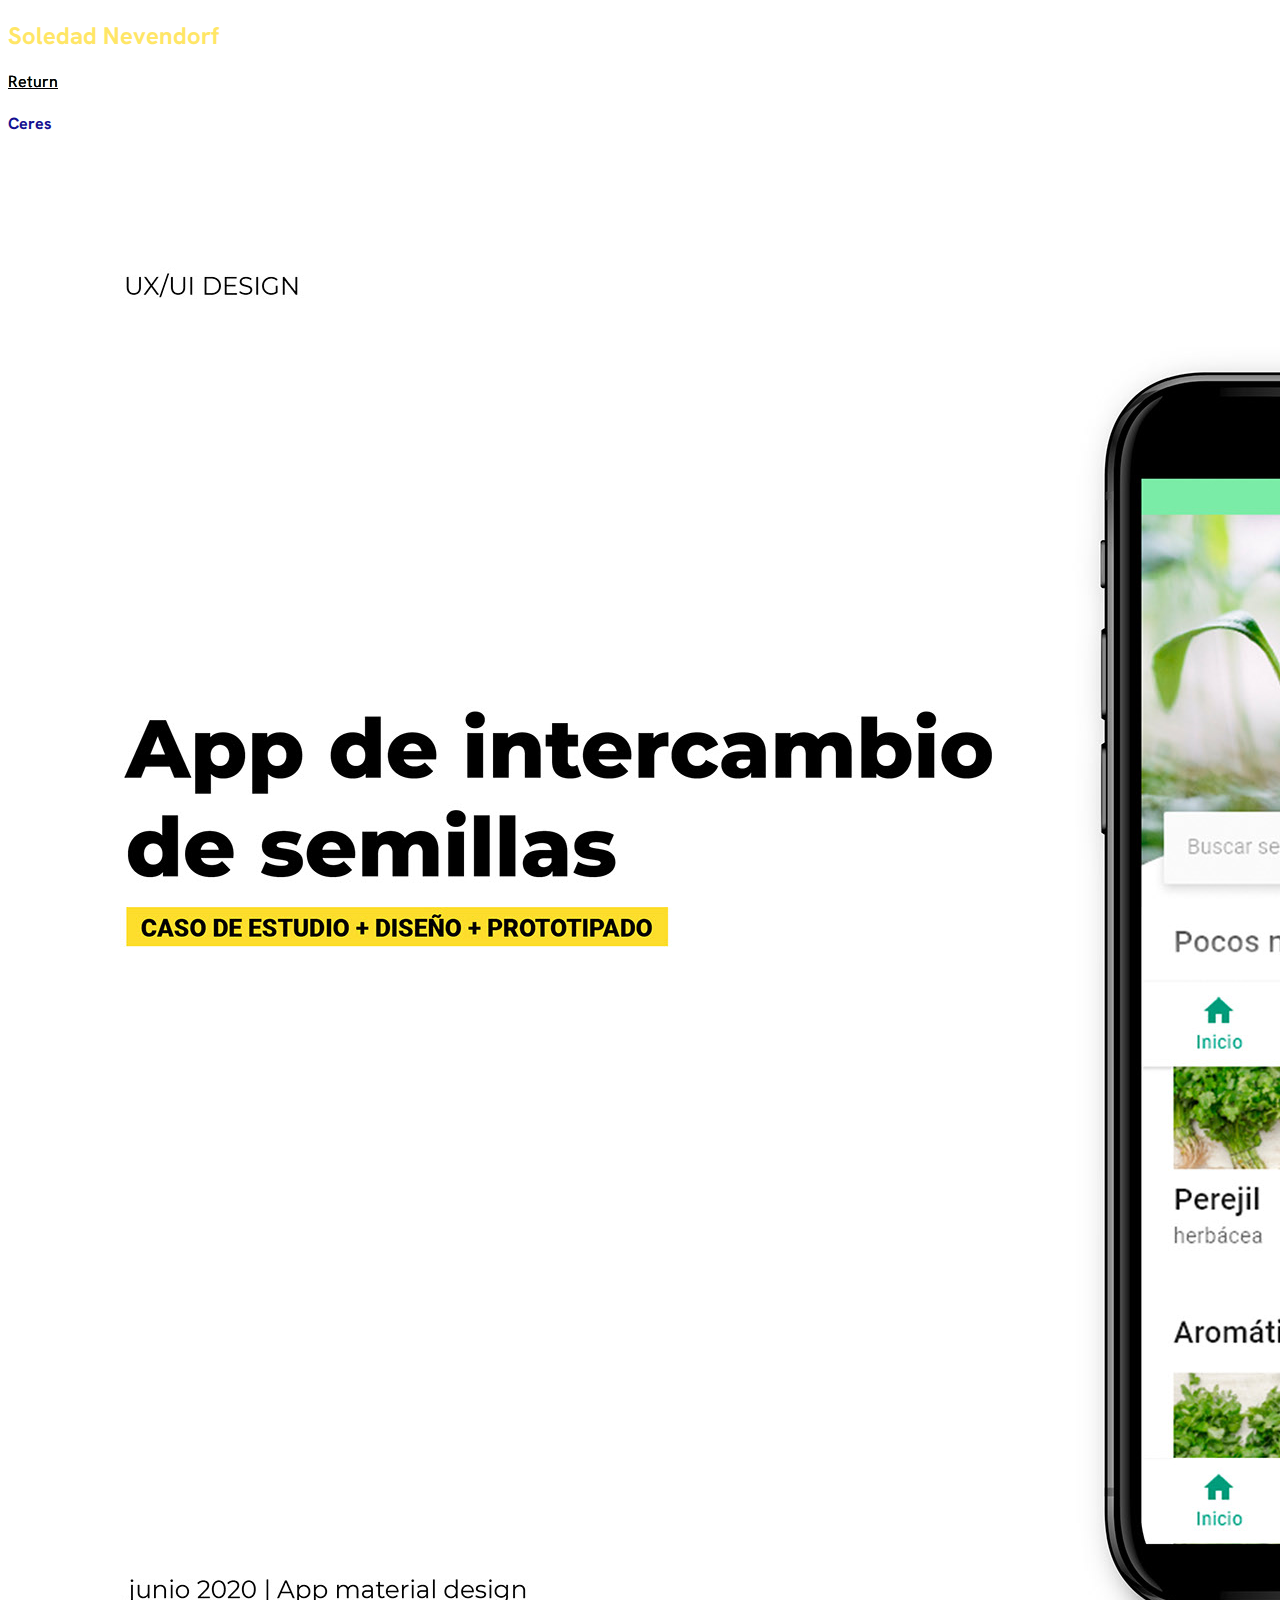
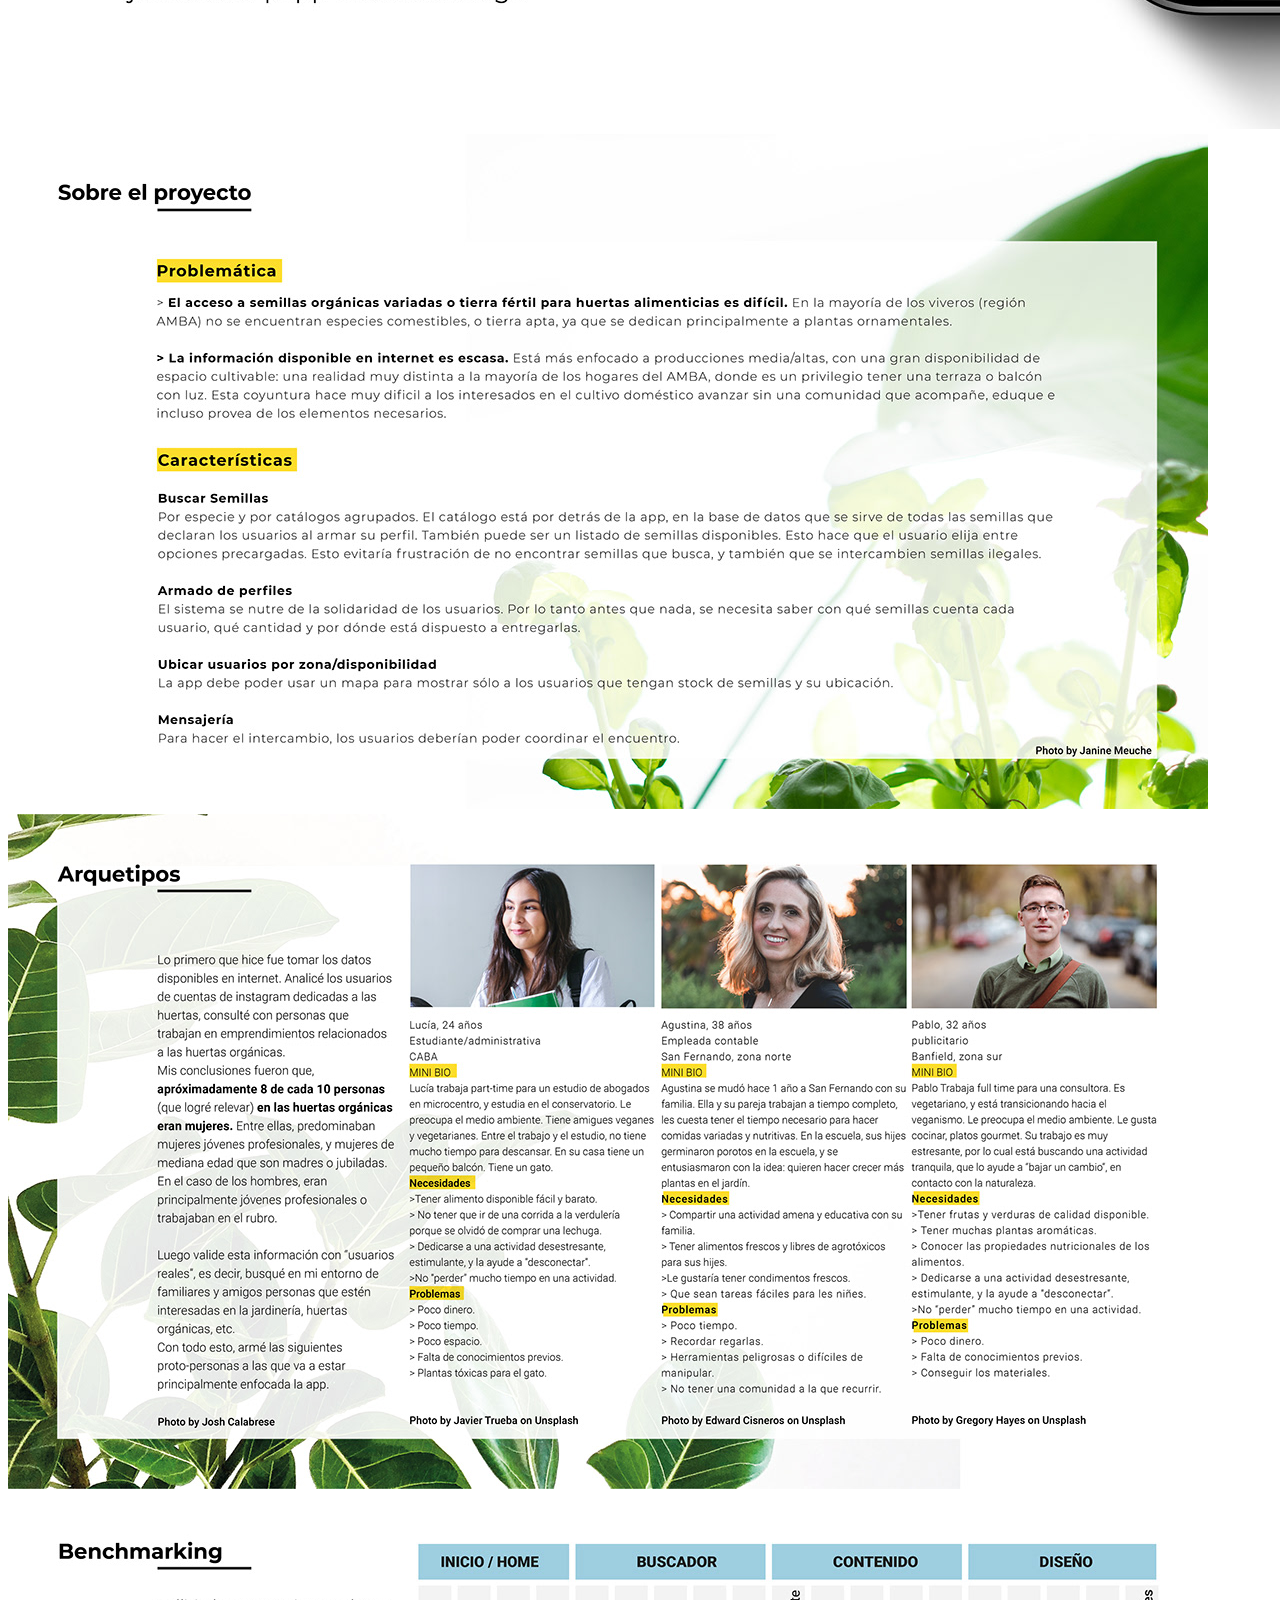
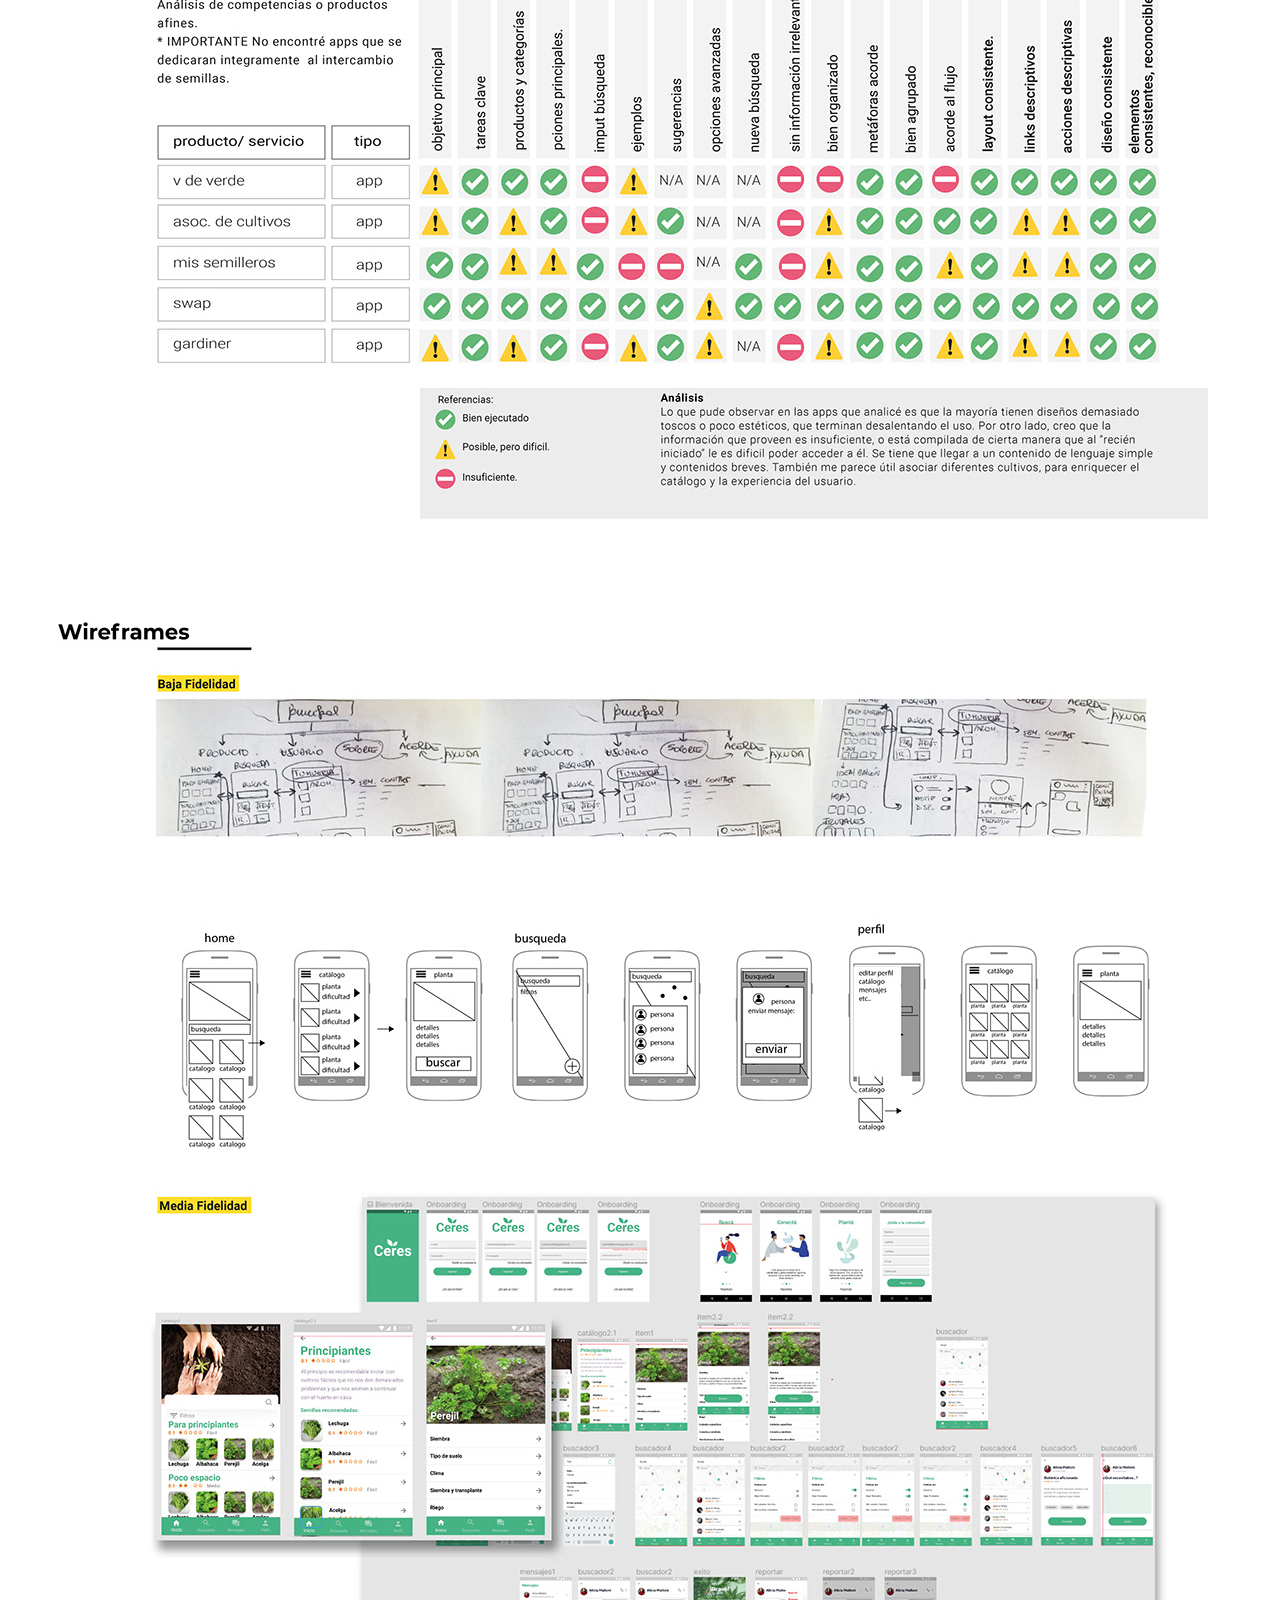
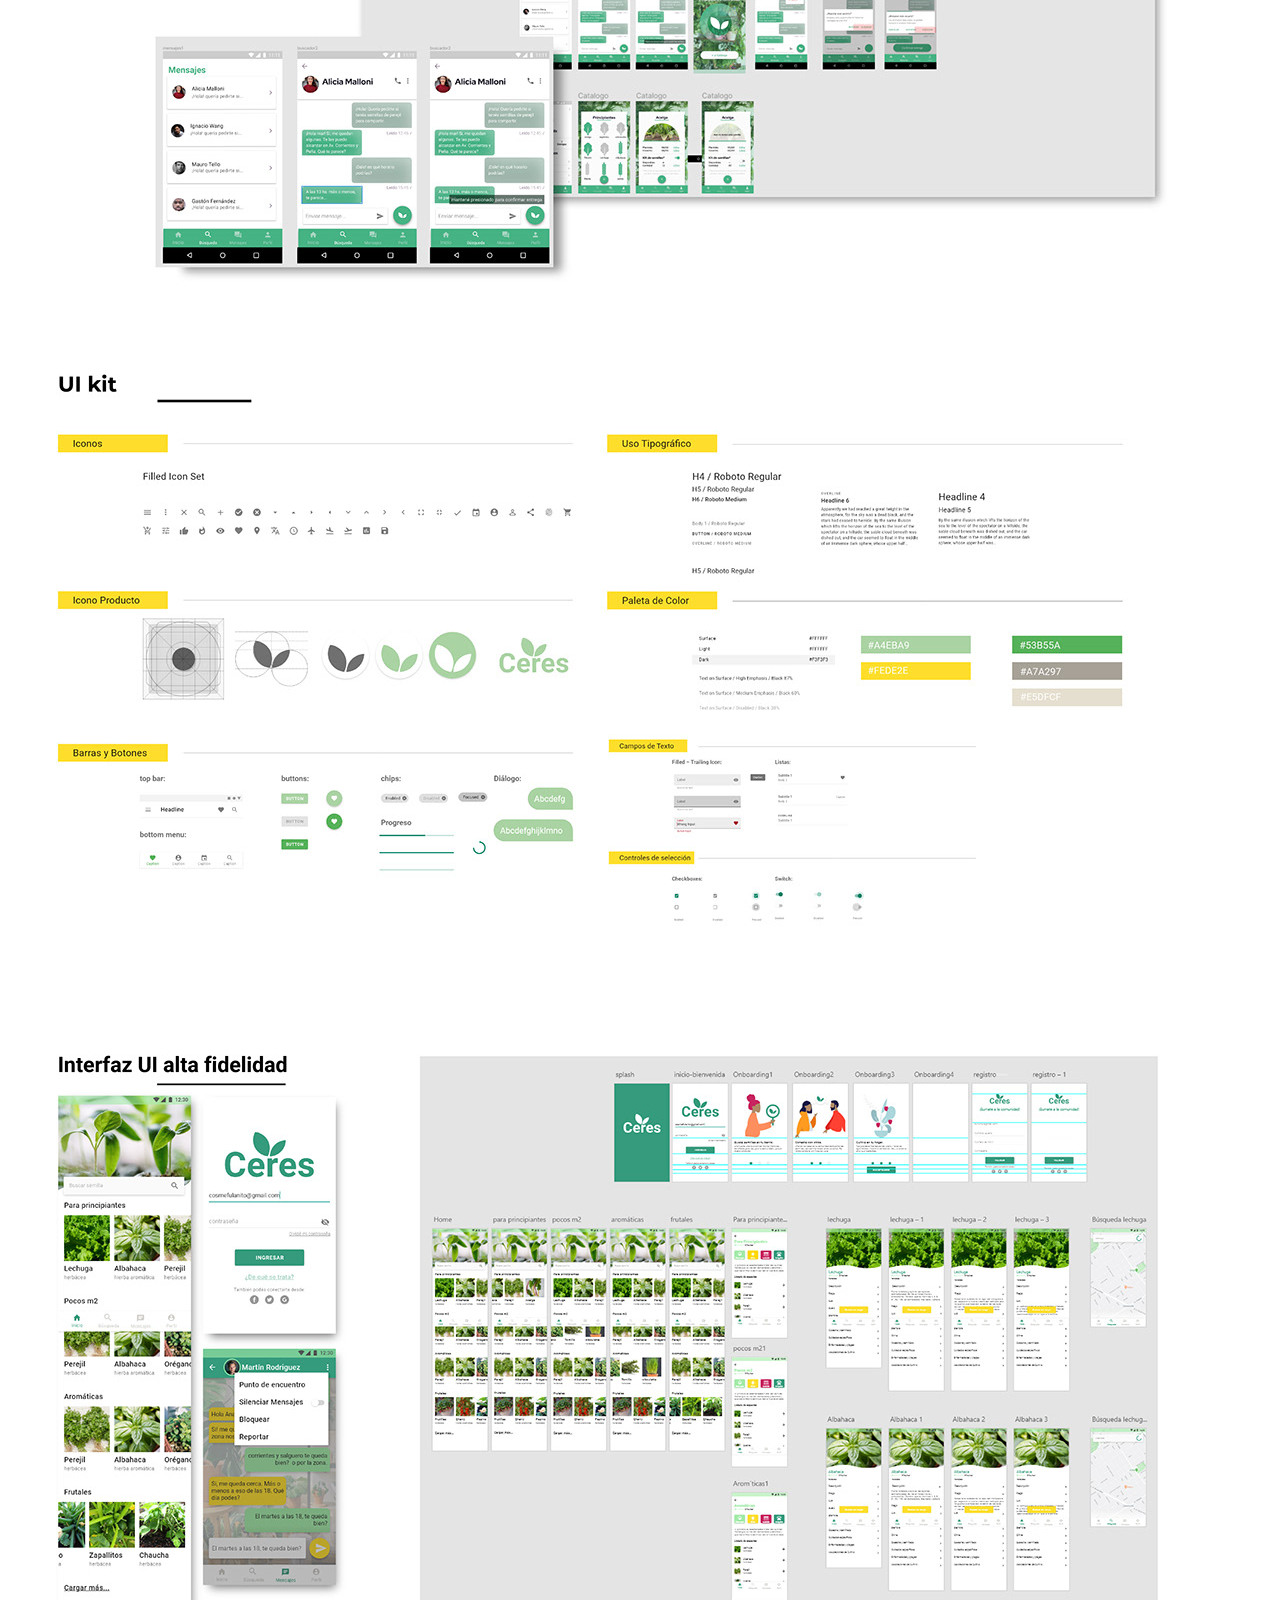
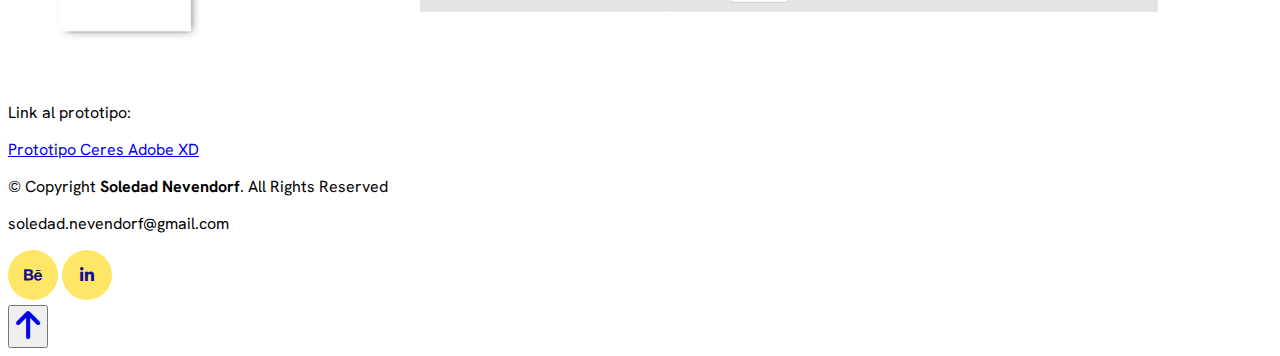
==== pages/ceres.html @ 4e031627 "ceres+" ====
<!doctype html>
<html lang="en">
  <head>
    <meta charset="utf-8">
    <meta name="viewport" content="width=device-width, initial-scale=1">
    <title>Soledad Nevendorf</title>
    <link rel="icon" type="image/x-icon" href="../assets/icons/bunny.ico">
    <link href="https://cdn.jsdelivr.net/npm/bootstrap@5.3.0-alpha1/dist/css/bootstrap.min.css" rel="stylesheet" integrity="sha384-GLhlTQ8iRABdZLl6O3oVMWSktQOp6b7In1Zl3/Jr59b6EGGoI1aFkw7cmDA6j6gD" crossorigin="anonymous">
    <!-- style -->
    <link rel="stylesheet" href="../assets/style.css">
    <!-- Google Fonts -->
    <link rel="preconnect" href="https://fonts.googleapis.com">
    <link rel="preconnect" href="https://fonts.gstatic.com" crossorigin>
    <link href="https://fonts.googleapis.com/css2?family=Hanken+Grotesk:wght@100;300;700&display=swap" rel="stylesheet">
    <!-- FA -->
    <link rel="stylesheet" href="https://cdnjs.cloudflare.com/ajax/libs/font-awesome/6.2.1/css/all.min.css">
  </head>
  <body>
<!-- hero -->
<section id="hero_pages">
    <div class="container-fluid">
        <div class="container py-5">
            <h2 class="display-5 mt-5">Soledad Nevendorf</h2>
            <a class="nav-link" href="../index.html">Return</a>
        </div> 
    </div>
</section>
<!-- end hero -->

<!-- main -->
<section>
    <div class="container my-5">
        <h4 class="display-1 blue my-5">Ceres</h4>
        <img src="assets_pages/ceres_1.jpg" alt="" class="img-fluid mb-3">
        <img src="assets_pages/ceres_2.jpg" alt="" class="img-fluid mb-3">
        <img src="assets_pages/ceres_3.jpg" alt="" class="img-fluid mb-3">
        <img src="assets_pages/ceres_4.jpg" alt="" class="img-fluid mb-3">
        <img src="assets_pages/ceres_5.jpg" alt="" class="img-fluid mb-3">
        <img src="assets_pages/ceres_6.jpg" alt="" class="img-fluid mb-3">
        <img src="assets_pages/ceres_7.jpg" alt="" class="img-fluid mb-3">
        <div class="text-center">
            <p class="lead">Link al prototipo:</p>
            <p><a href="https://xd.adobe.com/view/82bc099b-4fcf-4cae-6694-26f871c69454-f48d/?fullscreen">Prototipo Ceres Adobe XD</a></p>
        </div>
    </div>
</section>
<!-- end main -->
<!-- ############### footer ############### -->
<footer>
    <div class="container">
        <div class="row align-items-center">
            <div class="col-sm-6">
                <p>© Copyright <strong>Soledad Nevendorf</strong>. All Rights Reserved</p>
                <p>soledad.nevendorf@gmail.com</p>
            </div>

            <div class="col-sm-6 social-media text-md-end">
                <a href="#" target="_blank"><span><i class="fa-brands fa-behance"></i></span></a>
                <a href="#" target="_blank"><span><i class="fa-brands fa-linkedin-in"></i></span></a>
            </div>
        </div>
        <div class="text-center">
            <button class="btn"><a href="#hero_pages"><i class="fa-solid fa-arrow-up"></i></a></button>
        </div>

    </div>
</footer>
    <script src="https://cdn.jsdelivr.net/npm/bootstrap@5.3.0-alpha1/dist/js/bootstrap.bundle.min.js" integrity="sha384-w76AqPfDkMBDXo30jS1Sgez6pr3x5MlQ1ZAGC+nuZB+EYdgRZgiwxhTBTkF7CXvN" crossorigin="anonymous"></script>
  </body>
</html>
---- assets/style.css ----
/* google fonts */

  @import url('https://fonts.googleapis.com/css2?family=Hanken+Grotesk:wght@100;300;700&display=swap');

/* colors */

:root{
    --blue: #140F91;
    --light_blue: #4943DE;
    --yellow: #FFE666;
    --light_brown: #917E1D;
    --black: #000;
    --gray: #a9a9a9;
}

body{
    font-family: 'Hanken Grotesk', sans-serif;
    font-size: 16px;
}

h1,h2, h3,h4,h5{
  font-family: 'Hanken Grotesk', sans-serif;
  font-weight: 700 !important;
}

.small.muted{
  color: var(--gray);
}

#hero h1{
    color: var(--blue);
}

header a span{
 color: var(--blue);
 font-weight: 700;
}

header a.nav-link{
    color: var(--black);
}

/* line effect */

header a.nav-link, #hero_pages a.nav-link{
    background-image: linear-gradient(
      to right,
      var(--black),
      var(--black) 50%,
      #000 50%
    );
    background-size: 200% 100%;
    background-position: -100%;
    display: inline-block;
    position: relative;
    -webkit-background-clip: text;
    -webkit-text-fill-color: var(--black);
    transition: all 0.3s ease-in-out;
  }
  
header a.nav-link:before, #hero_pages a.nav-link:before {
    content: '';
    background: var(--light_blue);
    display: block;
    position: absolute;
    bottom: -3px;
    left: 0;
    width: 0;
    height: 2px;
    transition: all 0.3s ease-in-out;
  }
  
header  a.nav-link:hover, #hero_pages a.nav-link:hover {
  color: var(--light_blue);
  -webkit-text-fill-color: var(--light_blue);
  background-position: 0;
  }
  
header  a.nav-link:hover::before, #hero_pages a.nav-link:hover::before {
    width:100%;
  }

 header a.nav-link.active{
    background-color: transparent !important;
    background-position: 0;
  }

header  a.nav-link.active::before{
    width:100%;
  }

header  a.nav-link.muted::before{
width: 0%;
  }

  .modal-dialog{
    max-width: 90%;
    max-height: 90%;
  }

  .modal-social a{
    display: inline-block;
    width: 40px;
    height: 40px;
    border-radius: 50%;
    background: var(--yellow);
    position: relative;
    text-align: center;
    color: var(--blue);
  }


.modal-footer{
  justify-content: center !important;
  border-top: none;
}

.modal-btn.btn{
  font-size: 1.25em;
  border-radius: 25px;
  padding-left: 1.25em;
  padding-right: 1.25em;
  font-weight: 700;
  color: var(--blue);
  background-color: var(--yellow);
}

.modal-btn.btn:hover{
  color: var(--yellow);
  background-color: var(--blue);
}

.modal-header{
  border-bottom: none;
}

/* ############################### main #################################### */

  .card{
    border: none !important;
    overflow-y: hidden !important;
    overflow-x: hidden !important;
    border-radius: 0 !important;
  }

  .card a.item-wrap{
    display: block;
    position: relative;
    overflow: hidden;
  }

  .card:hover{
    overflow: hidden !important;
  }

  a.item-wrap:hover img{
   transform: scale(1.05);
   transition: 0.3s all ease;
  }

  a.item-wrap .info{
    position: absolute;
    top: 50%;
    width: 100%;
    text-align: center;
    z-index: 3;
    transform: translateY(-50%);
    color: var(--yellow);
    opacity: 0;
    visibility: hidden;
    margin-top: 20px;
    transition: 0.3s all ease;
  }

  .info h3{
    font-weight: 700 !important;
  }

  .info p{
    font-weight: 300 !important;
  }

  a.item-wrap::after{
        z-index: 2;
        position: absolute;
        content: "";
        top: 0;
        left: 0;
        right: 0;
        bottom: 0;
        background: rgba(20, 15, 145, 0.7);
        visibility: hidden;
        opacity: 0;
        transition: 0.3s all ease-in-out;
  }

  a.item-wrap:hover::after{
    visibility: visible;
    opacity: 1;
  }

  a.item-wrap:hover .info{
    visibility: visible;
    opacity: 1;
    transform: translateY(-3px);
  }

  a.item-wrap img{
    width: 100%;
		height: 100%;
		object-fit: cover;
  }

  .project_desc{
    text-transform:uppercase;
    letter-spacing: .2em;

  }

  /* footer */

  .blue{
    color: var(--blue);
  }

  .social-media a{
    display: inline-block;
    width: 50px;
    height: 50px;
    border-radius: 50%;
    background: var(--yellow);
    position: relative;
    text-align: center;
    color: var(--blue);
}

.social-media a:hover,
.modal-social a:hover{
  color: var(--yellow);
  background-color: var(--blue);
}

.social-media a span,
.modal-social a span {
  display: inline-block;
  left: 50%;
  position: absolute;
  top: 50%;
  transform: translate(-50%, -50%);
}

  /* ############################ PAGES #################################3 */

  #hero_pages h2{
    font-family: 'Hanken Grotesk', sans-serif;
    font-weight: 700 !important;
    color: var(--yellow);
  }

  button.btn{
    font-size: 2em;
    color: var(--light_blue);
    transition: all .3s ease;
  }

  button.btn:hover{
    color: var(--blue);
    transform: scale(1.1);
  }

  /* ############################ BREAKPOINTS #################################3 */

  /* Extra small devices (phones, 600px and down) */
@media only screen and (max-width: 600px) {}

/* Small devices (portrait tablets and large phones, 600px and up) */
@media only screen and (min-width: 600px) {}

/* Medium devices (landscape tablets, 768px and up) */
@media only screen and (min-width: 768px) {}

/* Large devices (laptops/desktops, 992px and up) */
@media only screen and (min-width: 992px) {}

/* Extra large devices (large laptops and desktops, 1200px and up) */
@media only screen and (min-width: 1200px) {}
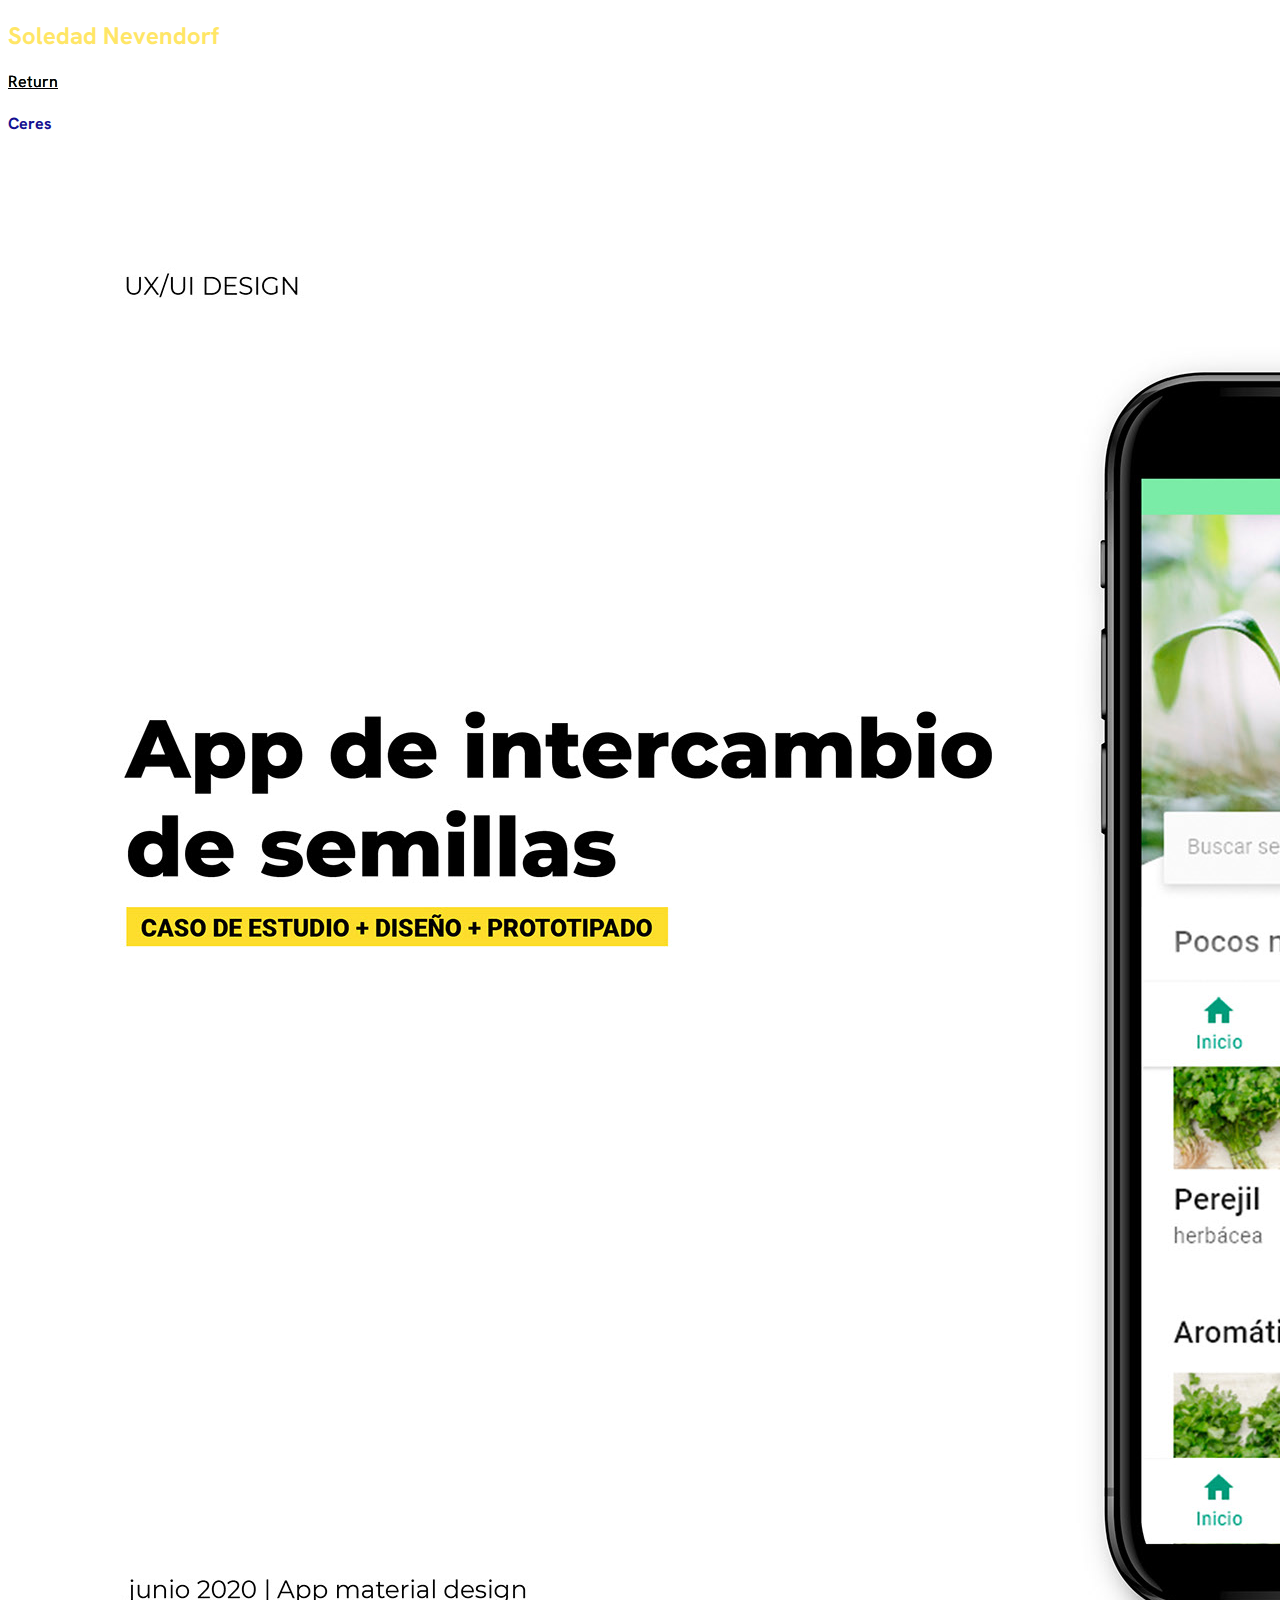
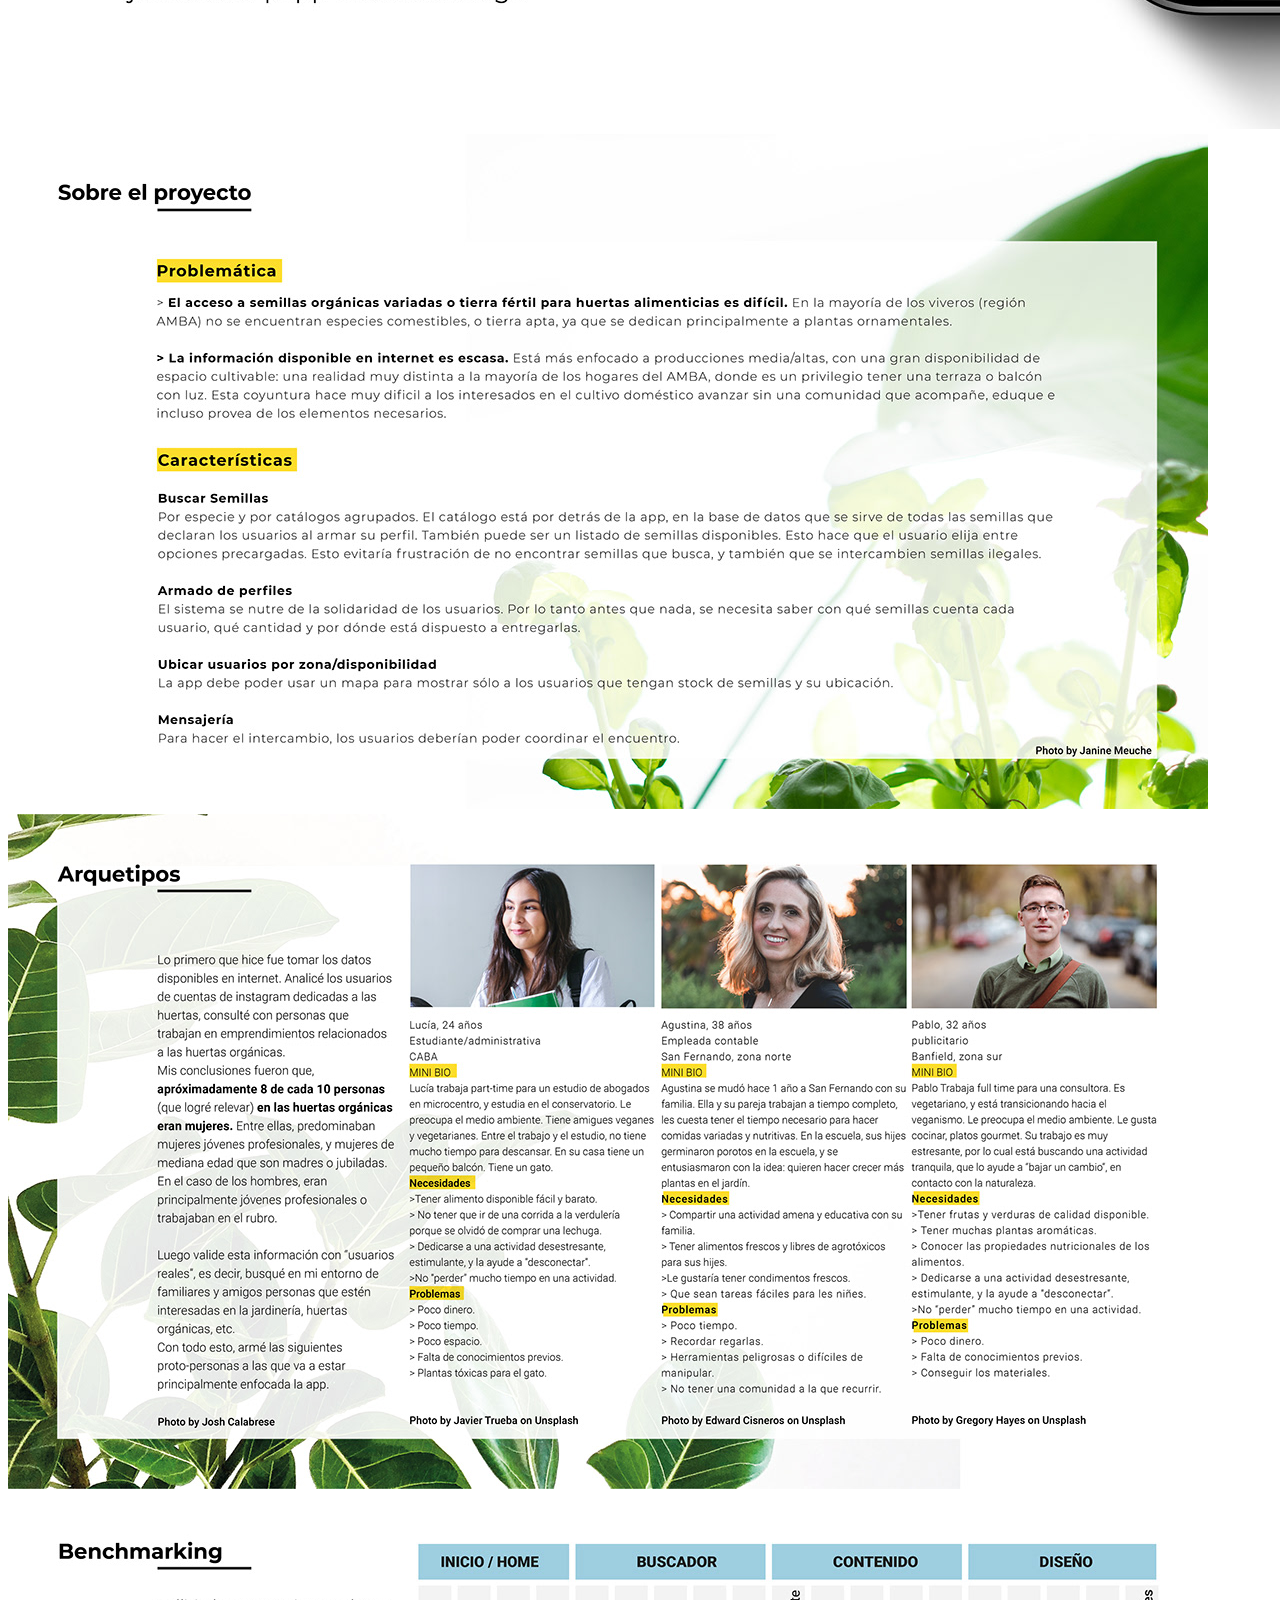
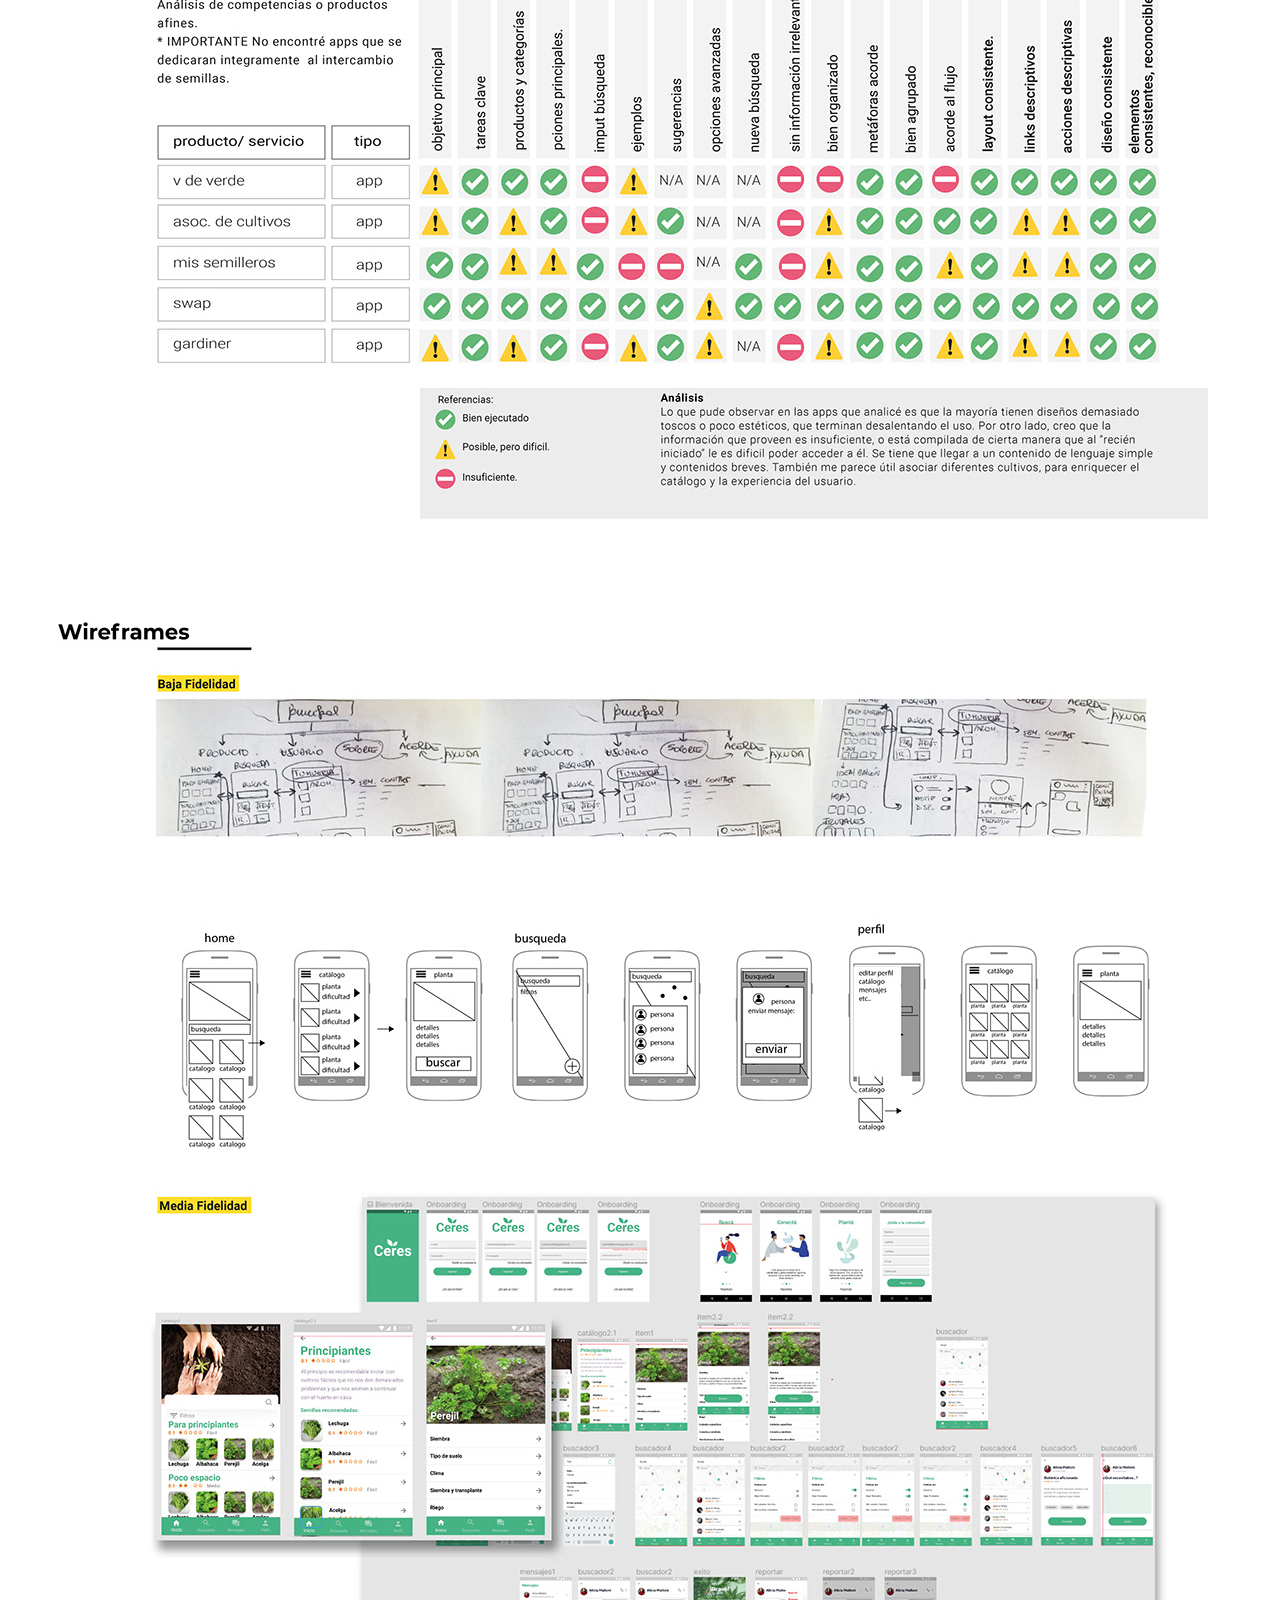
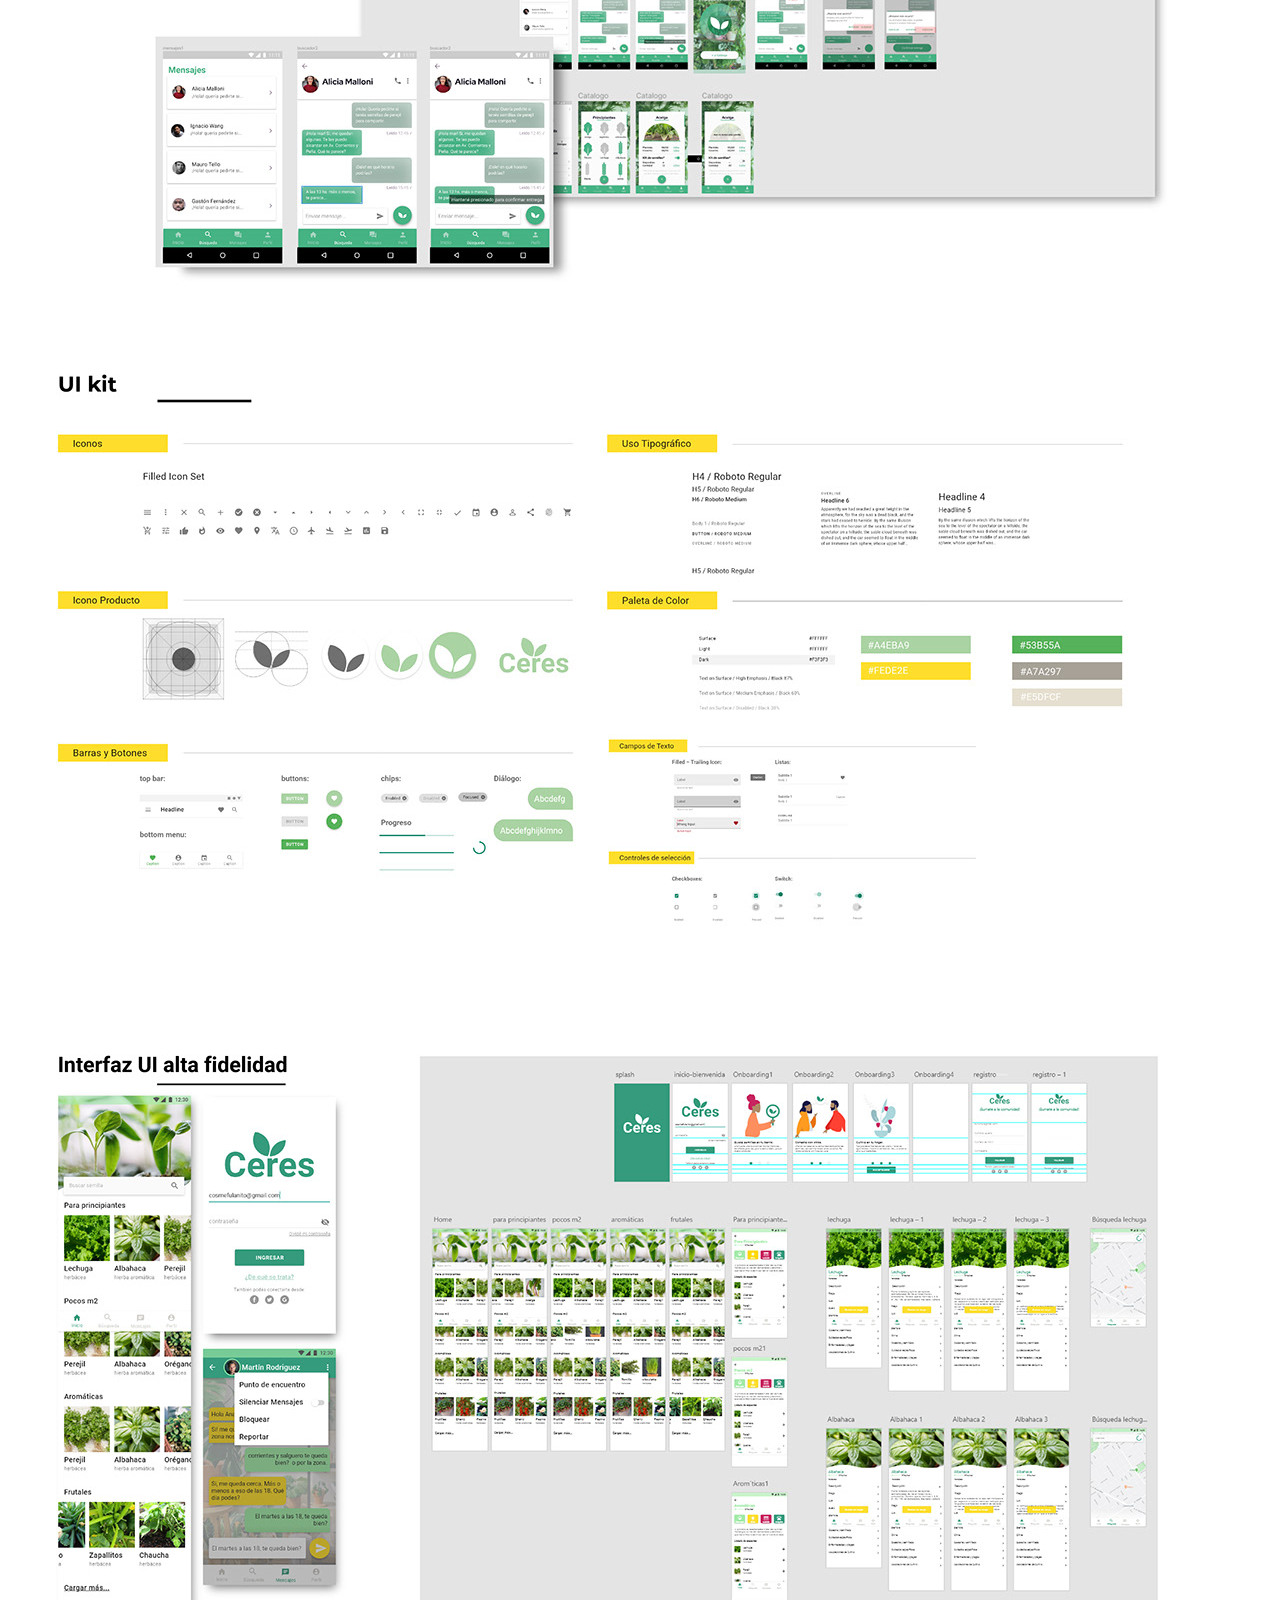
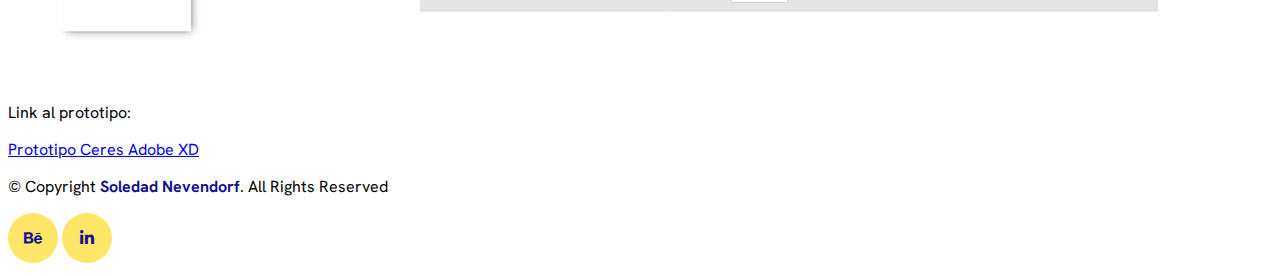
==== commit c232bd92: "footer" ====
--- a/pages/ceres.html
+++ b/pages/ceres.html
@@ -50,19 +50,15 @@
     <div class="container">
         <div class="row align-items-center">
             <div class="col-sm-6">
-                <p>© Copyright <strong>Soledad Nevendorf</strong>. All Rights Reserved</p>
-                <p>soledad.nevendorf@gmail.com</p>
+                <p>© Copyright <strong class="blue">Soledad Nevendorf</strong>. All Rights Reserved</p>
             </div>
 
             <div class="col-sm-6 social-media text-md-end">
-                <a href="#" target="_blank"><span><i class="fa-brands fa-behance"></i></span></a>
-                <a href="#" target="_blank"><span><i class="fa-brands fa-linkedin-in"></i></span></a>
+                <a href="https://www.behance.net/SoledadNevendorf" target="_blank"><span><i class="fa-brands fa-behance"></i></span></a>
+                <a href="https://www.linkedin.com/in/soledadnevendorfdg/" target="_blank"><span><i class="fa-brands fa-linkedin-in"></i></span></a>
             </div>
+
         </div>
-        <div class="text-center">
-            <button class="btn"><a href="#hero_pages"><i class="fa-solid fa-arrow-up"></i></a></button>
-        </div>
-
     </div>
 </footer>
     <script src="https://cdn.jsdelivr.net/npm/bootstrap@5.3.0-alpha1/dist/js/bootstrap.bundle.min.js" integrity="sha384-w76AqPfDkMBDXo30jS1Sgez6pr3x5MlQ1ZAGC+nuZB+EYdgRZgiwxhTBTkF7CXvN" crossorigin="anonymous"></script>
